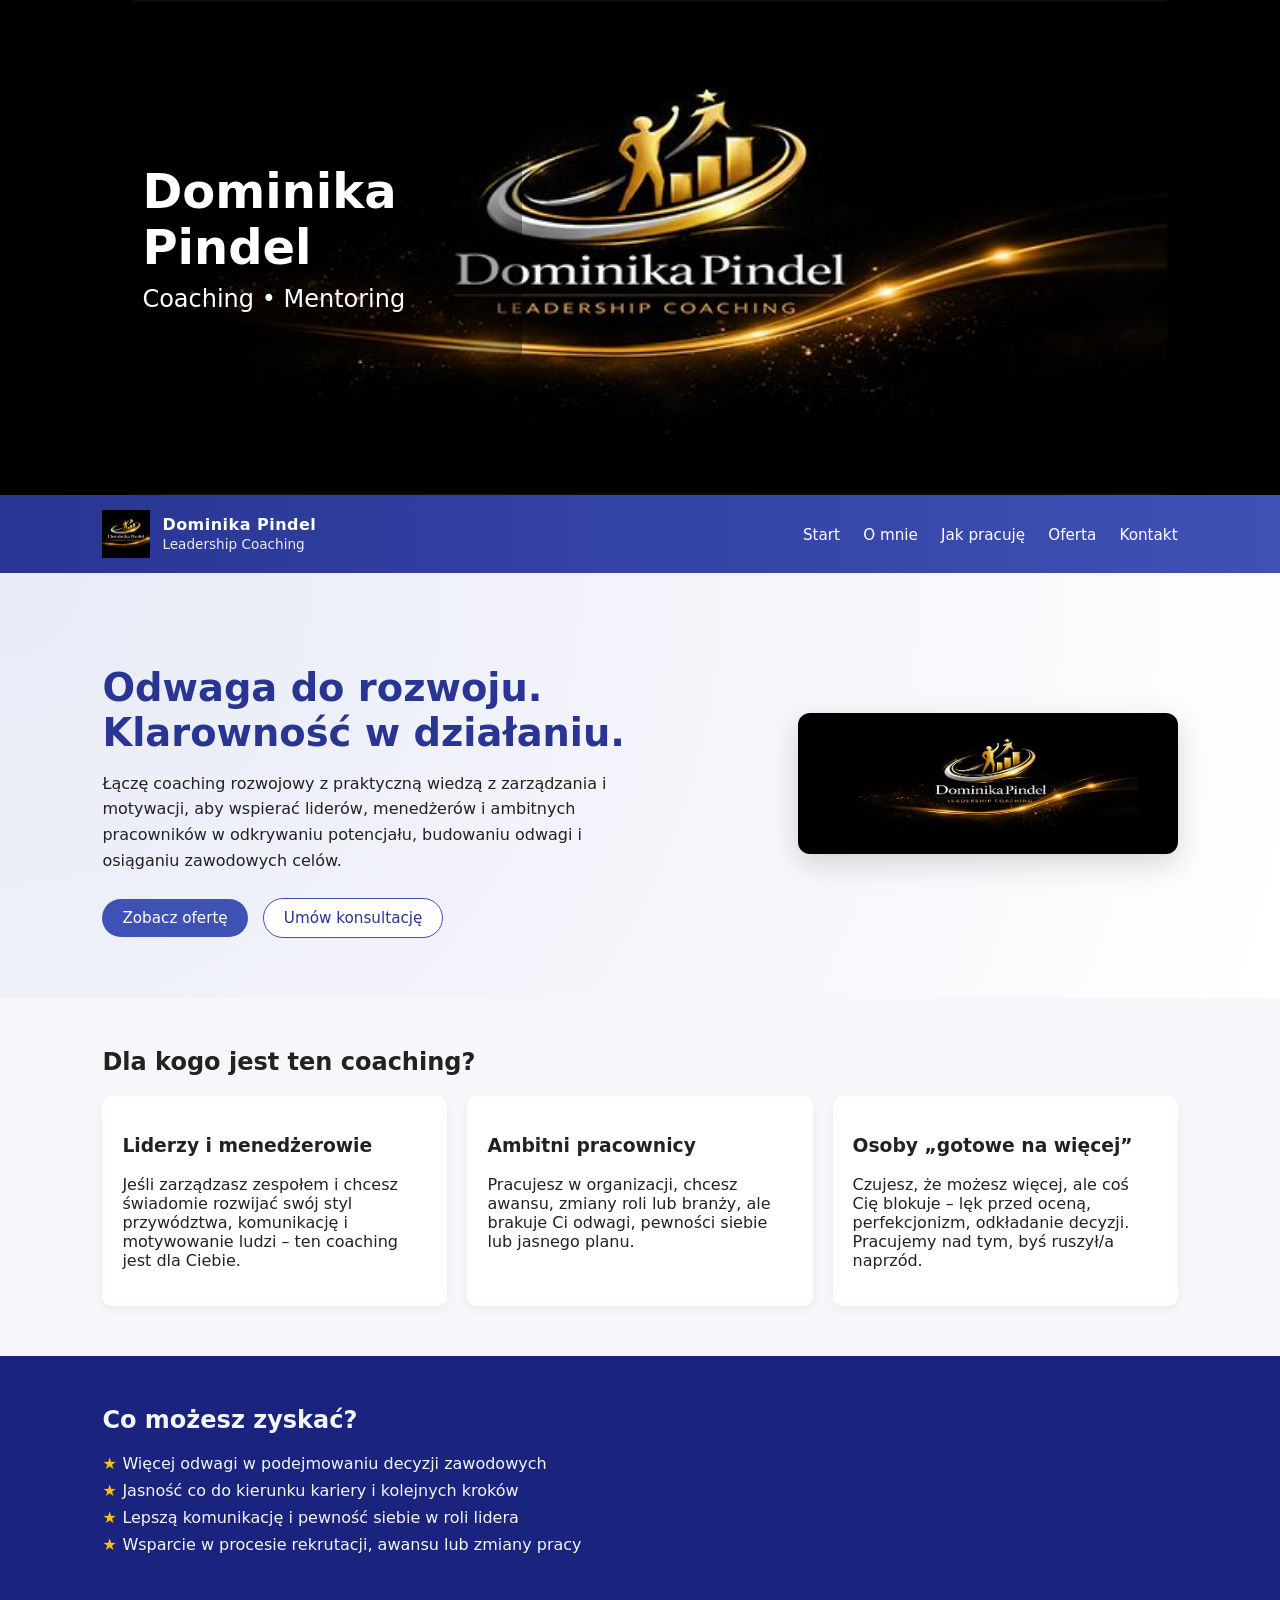
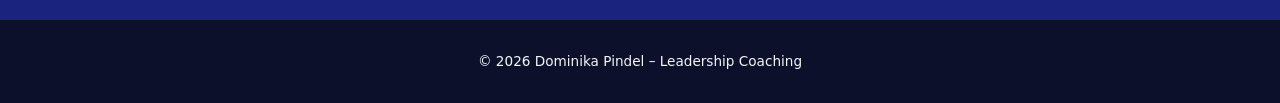
==== index.html @ 1495a261 "Fix HTML formatting and structure Header na każdej podstronie" ====
<!DOCTYPE html>
<html lang="pl">
<head>
    <meta charset="UTF-8">
    <title>Dominika Pindel – Leadership Coaching</title>
    <link rel="stylesheet" href="style.css">
</head>
<body>
    <header class="hero-header">
    <div class="hero-overlay">
        <h1>Dominika Pindel</h1>
        <h2>Coaching • Mentoring</h2>
    </div>
</header>

<div class="main-header">
    <div class="logo-area">
        <img src="img/logo.png" alt="Logo Dominika Pindel">
        <div class="logo-text">
            <span class="name">Dominika Pindel</span>
            <span class="tagline">Leadership Coaching</span>
        </div>
    </div>

    <nav>
        <a href="index.html">Start</a>
        <a href="o-mnie.html">O mnie</a>
        <a href="jak-pracuje.html">Jak pracuję</a>
        <a href="oferta.html">Oferta</a>
        <a href="kontakt.html">Kontakt</a>
    </nav>
</div>


<section class="hero">
    <div class="hero-text">
        <h1>Odwaga do rozwoju. Klarowność w działaniu.</h1>
        <p>
            Łączę coaching rozwojowy z praktyczną wiedzą z zarządzania i motywacji,
            aby wspierać liderów, menedżerów i ambitnych pracowników w odkrywaniu
            potencjału, budowaniu odwagi i osiąganiu zawodowych celów.
        </p>
        <a href="oferta.html" class="btn-primary">Zobacz ofertę</a>
        <a href="kontakt.html" class="btn-secondary">Umów konsultację</a>
    </div>
    <div class="hero-image">
        <img src="img/hero-dominika.jpg" alt="Sesja coachingowa z Dominiką Pindel">
    </div>
</section>

<section class="section-light">
    <h2>Dla kogo jest ten coaching?</h2>
    <div class="columns">
        <div class="column">
            <h3>Liderzy i menedżerowie</h3>
            <p>
                Jeśli zarządzasz zespołem i chcesz świadomie rozwijać swój styl przywództwa,
                komunikację i motywowanie ludzi – ten coaching jest dla Ciebie.
            </p>
        </div>
        <div class="column">
            <h3>Ambitni pracownicy</h3>
            <p>
                Pracujesz w organizacji, chcesz awansu, zmiany roli lub branży,
                ale brakuje Ci odwagi, pewności siebie lub jasnego planu.
            </p>
        </div>
        <div class="column">
            <h3>Osoby „gotowe na więcej”</h3>
            <p>
                Czujesz, że możesz więcej, ale coś Cię blokuje – lęk przed oceną,
                perfekcjonizm, odkładanie decyzji. Pracujemy nad tym, byś ruszył/a naprzód.
            </p>
        </div>
    </div>
</section>

<section class="section-dark">
    <h2>Co możesz zyskać?</h2>
    <ul class="benefits">
        <li>Więcej odwagi w podejmowaniu decyzji zawodowych</li>
        <li>Jasność co do kierunku kariery i kolejnych kroków</li>
        <li>Lepszą komunikację i pewność siebie w roli lidera</li>
        <li>Wsparcie w procesie rekrutacji, awansu lub zmiany pracy</li>
    </ul>
</section>

<footer>
    <p>© 2026 Dominika Pindel – Leadership Coaching</p>
</footer>
</body>
</html>
---- style.css ----
/* Kolory bazowe */
:root {
    --indigo: #3F51B5;
    --indigo-dark: #283593;
    --indigo-light: #E8EAF6;
    --accent: #FFC107;
    --text-main: #222;
    --text-light: #f5f5f5;
    --bg-light: #F5F7FB;
    --bg-dark: #1A237E;
    --white: #ffffff;
}

* {
    box-sizing: border-box;
}

body {
    margin: 0;
    font-family: system-ui, -apple-system, BlinkMacSystemFont, "Segoe UI", sans-serif;
    color: var(--text-main);
    background-color: var(--bg-light);
}

/* HEADER */

.main-header {
    display: flex;
    justify-content: space-between;
    align-items: center;
    padding: 15px 8%;
    background: linear-gradient(90deg, var(--indigo-dark), var(--indigo));
    color: var(--white);
}

.logo-area {
    display: flex;
    align-items: center;
    gap: 12px;
}

.logo-area img {
    height: 48px;
    width: 48px;
    object-fit: contain;
}

.logo-text .name {
    display: block;
    font-weight: 600;
    letter-spacing: 0.03em;
}

.logo-text .tagline {
    font-size: 0.85rem;
    opacity: 0.9;
}

nav a {
    color: var(--white);
    text-decoration: none;
    margin-left: 18px;
    font-size: 0.95rem;
    position: relative;
}

nav a::after {
    content: "";
    position: absolute;
    left: 0;
    bottom: -4px;
    width: 0;
    height: 2px;
    background-color: var(--accent);
    transition: width 0.2s ease;
}

nav a:hover::after,
nav a.active::after {
    width: 100%;
}

/* HERO HEADER – NOWY NAGŁÓWEK Z TŁEM */

.hero-header {
    background-image: url('img/header.jpg');
    background-size: cover;
    background-position: center;
    background-repeat: no-repeat;
    height: 55vh;
    display: flex;
    align-items: center;
    justify-content: flex-start; /* tekst po lewej */
    padding-left: 8%; /* odsunięcie od krawędzi */
    color: white;
    position: relative;
}

.hero-overlay {
    background: rgba(0, 0, 0, 0.35); /* delikatniejszy overlay */
    padding: 30px 40px;
    border-radius: 8px;
    max-width: 420px; /* ogranicza szerokość tekstu */
}

.hero-header h1 {
    font-size: 3rem; /* mniejsze */
    font-weight: 700;
    margin: 0;
}

.hero-header h2 {
    font-size: 1.5rem;
    font-weight: 300;
    margin-top: 10px;
}


/* HERO (sekcja niżej – zostaje bez zmian) */

.hero {
    display: flex;
    align-items: center;
    justify-content: space-between;
    padding: 60px 8%;
    background: radial-gradient(circle at top left, var(--indigo-light), var(--white));
}

.hero-text {
    max-width: 50%;
}

.hero-text h1 {
    font-size: 2.4rem;
    margin-bottom: 15px;
    color: var(--indigo-dark);
}

.hero-text p {
    font-size: 1rem;
    line-height: 1.6;
    margin-bottom: 25px;
}

.hero-image img {
    max-width: 380px;
    border-radius: 12px;
    box-shadow: 0 10px 30px rgba(0,0,0,0.15);
}

/* BUTTONS */

.btn-primary,
.btn-secondary {
    display: inline-block;
    padding: 10px 20px;
    border-radius: 999px;
    text-decoration: none;
    font-size: 0.95rem;
    margin-right: 10px;
    cursor: pointer;
    border: none;
}

.btn-primary {
    background-color: var(--indigo);
    color: var(--white);
}

.btn-primary:hover {
    background-color: var(--indigo-dark);
}

.btn-secondary {
    background-color: var(--white);
    color: var(--indigo-dark);
    border: 1px solid var(--indigo);
}

.btn-secondary:hover {
    background-color: var(--indigo-light);
}

/* SEKCJE */

.section-light {
    padding: 50px 8%;
    background-color: var(--bg-light);
}

.section-dark {
    padding: 50px 8%;
    background-color: var(--bg-dark);
    color: var(--text-light);
}

.section-light h2,
.section-dark h2 {
    margin-top: 0;
    margin-bottom: 20px;
}

/* KOLUMNY */

.columns {
    display: flex;
    gap: 20px;
    flex-wrap: wrap;
}

.column {
    flex: 1;
    min-width: 220px;
    background-color: var(--white);
    padding: 20px;
    border-radius: 10px;
    box-shadow: 0 4px 12px rgba(0,0,0,0.05);
}

/* BENEFITS */

.benefits {
    list-style: none;
    padding-left: 0;
}

.benefits li {
    margin-bottom: 8px;
    position: relative;
    padding-left: 20px;
}

.benefits li::before {
    content: "★";
    position: absolute;
    left: 0;
    color: var(--accent);
}

/* PAGE HEADER */

.page-header {
    padding: 40px 8%;
    background: linear-gradient(90deg, var(--indigo), var(--indigo-dark));
    color: var(--white);
}

.page-header h1 {
    margin: 0 0 8px 0;
}

/* CONTENT WITH IMAGE */

.content-with-image {
    display: flex;
    padding: 40px 8%;
    gap: 30px;
    align-items: flex-start;
}

.content-with-image .text {
    flex: 2;
}

.content-with-image .image {
    flex: 1;
}

.content-with-image img {
    max-width: 100%;
    border-radius: 10px;
    box-shadow: 0 6px 18px rgba(0,0,0,0.12);
}

/* LISTY */

.bullet-list {
    padding-left: 18px;
}

.process-list {
    padding-left: 18px;
}

.process-list li {
    margin-bottom: 10px;
}

/* KARTY OFERTY */

.cards {
    padding: 40px 8%;
    display: flex;
    flex-wrap: wrap;
    gap: 20px;
}

.card {
    flex: 1;
    min-width: 260px;
    background-color: var(--white);
    border-radius: 10px;
    padding: 20px;
    box-shadow: 0 4px 12px rgba(0,0,0,0.06);
}

/* KONTAKT */

.contact-section {
    padding: 40px 8%;
    display: flex;
    gap: 30px;
    flex-wrap: wrap;
}

.contact-details,
.contact-form {
    flex: 1;
    min-width: 260px;
}

.contact-form form {
    display: flex;
    flex-direction: column;
    gap: 10px;
}

.contact-form input,
.contact-form textarea {
    padding: 8px 10px;
    border-radius: 6px;
    border: 1px solid #ccc;
    font: inherit;
}

/* FOOTER */

footer {
    text-align: center;
    padding: 20px 8%;
    background-color: #0D102B;
    color: var(--text-light);
    font-size: 0.85rem;
}

/* RESPONSYWNOŚĆ */

@media (max-width: 900px) {
    .hero {
        flex-direction: column;
        text-align: center;
    }

    .hero-text {
        max-width: 100%;
        margin-bottom: 20px;
    }

    .hero-image img {
        max-width: 260px;
    }

    .content-with-image {
        flex-direction: column;
    }

    .main-header {
        flex-direction: column;
        align-items: flex-start;
        gap: 10px;
    }

    nav a {
        margin-left: 0;
        margin-right: 12px;
    }

    .hero-header {
        height: 40vh;
    }

    .hero-header h1 {
        font-size: 2.6rem;
    }

    .hero-header h2 {
        font-size: 1.4rem;
    }
}
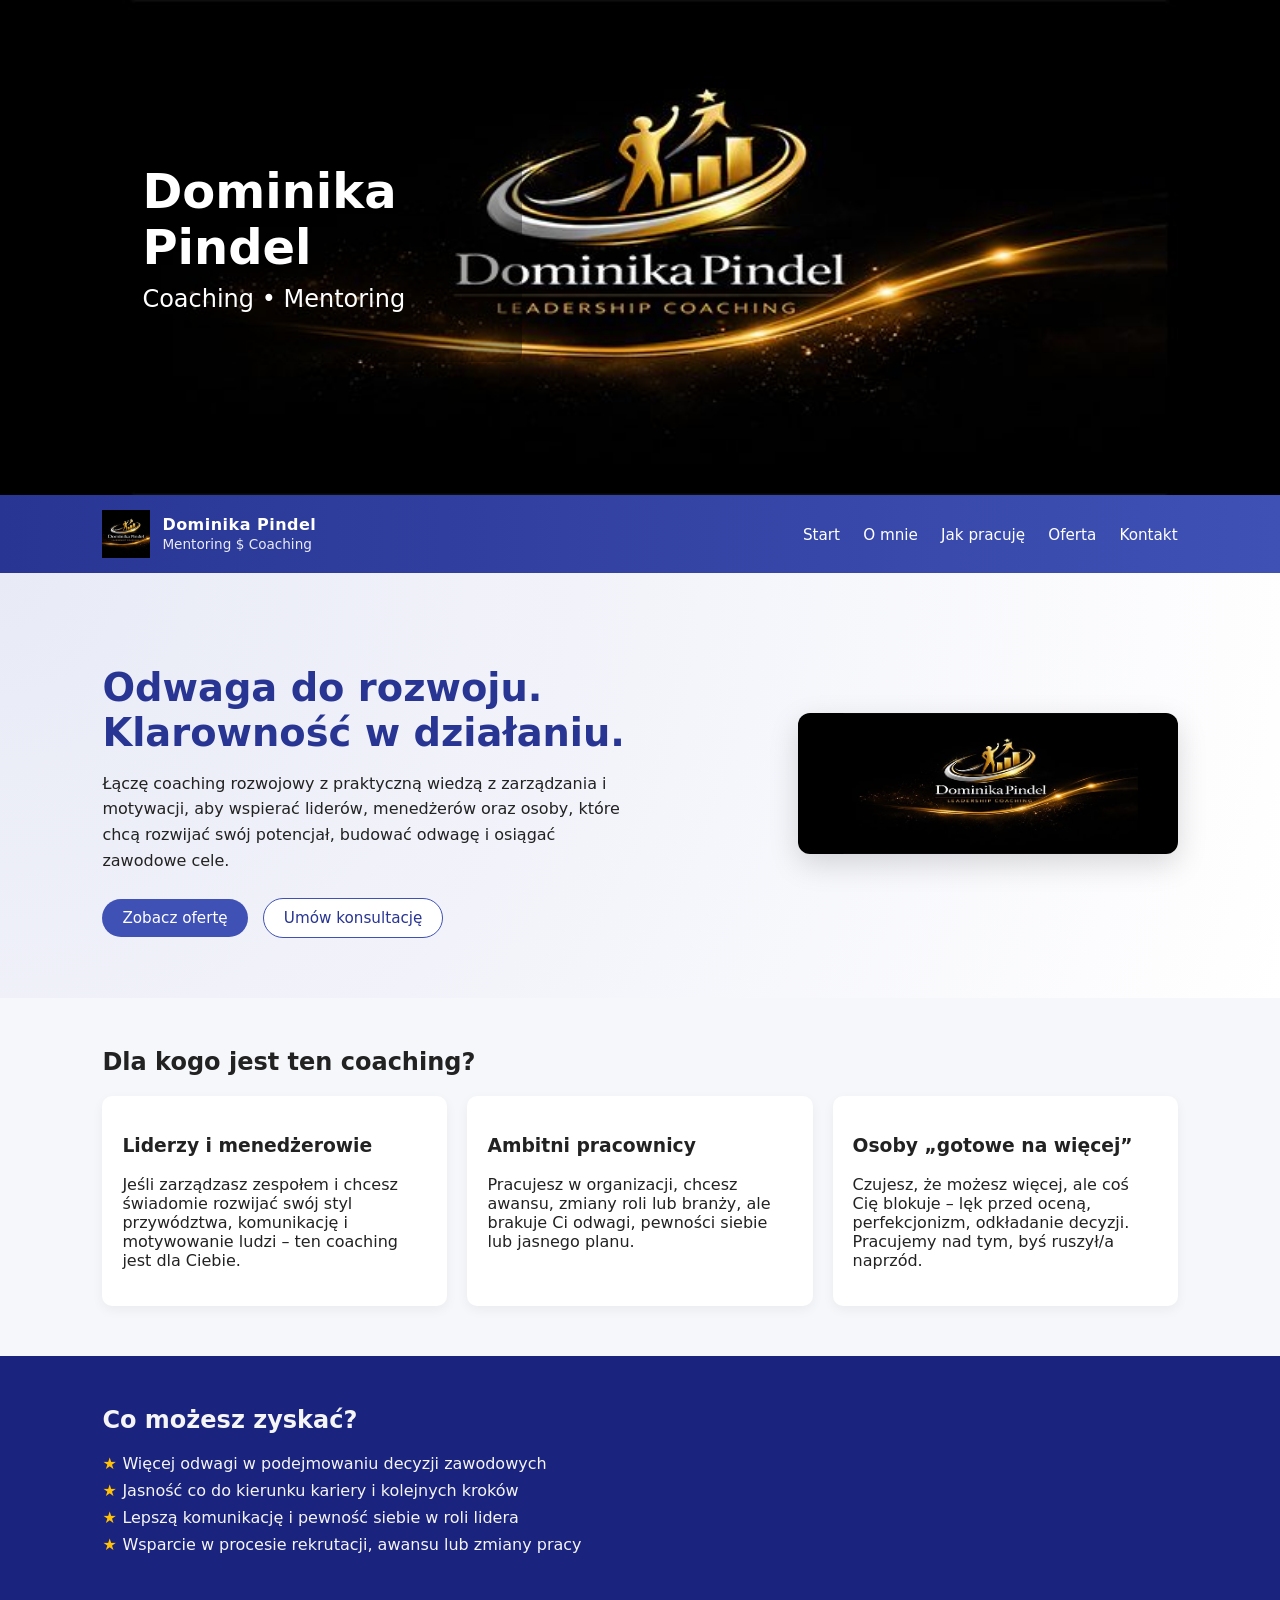
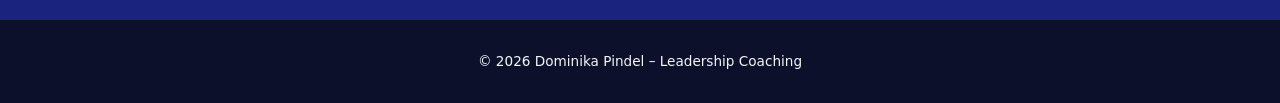
==== commit 5559e158: "Fix HTML structure and content updates Opis w index" ====
--- a/index.html
+++ b/index.html
@@ -2,7 +2,7 @@
 <html lang="pl">
 <head>
     <meta charset="UTF-8">
-    <title>Dominika Pindel – Leadership Coaching</title>
+    <title>Dominika Pindel – Mentoring Coaching</title>
     <link rel="stylesheet" href="style.css">
 </head>
 <body>
@@ -18,7 +18,7 @@
         <img src="img/logo.png" alt="Logo Dominika Pindel">
         <div class="logo-text">
             <span class="name">Dominika Pindel</span>
-            <span class="tagline">Leadership Coaching</span>
+            <span class="tagline">Mentoring $ Coaching</span>
         </div>
     </div>
 
@@ -37,8 +37,8 @@
         <h1>Odwaga do rozwoju. Klarowność w działaniu.</h1>
         <p>
             Łączę coaching rozwojowy z praktyczną wiedzą z zarządzania i motywacji,
-            aby wspierać liderów, menedżerów i ambitnych pracowników w odkrywaniu
-            potencjału, budowaniu odwagi i osiąganiu zawodowych celów.
+            aby wspierać liderów, menedżerów oraz osoby, które chcą rozwijać swój
+            potencjał, budować odwagę i osiągać zawodowe cele.
         </p>
         <a href="oferta.html" class="btn-primary">Zobacz ofertę</a>
         <a href="kontakt.html" class="btn-secondary">Umów konsultację</a>
@@ -96,3 +96,4 @@
 
 
 
+
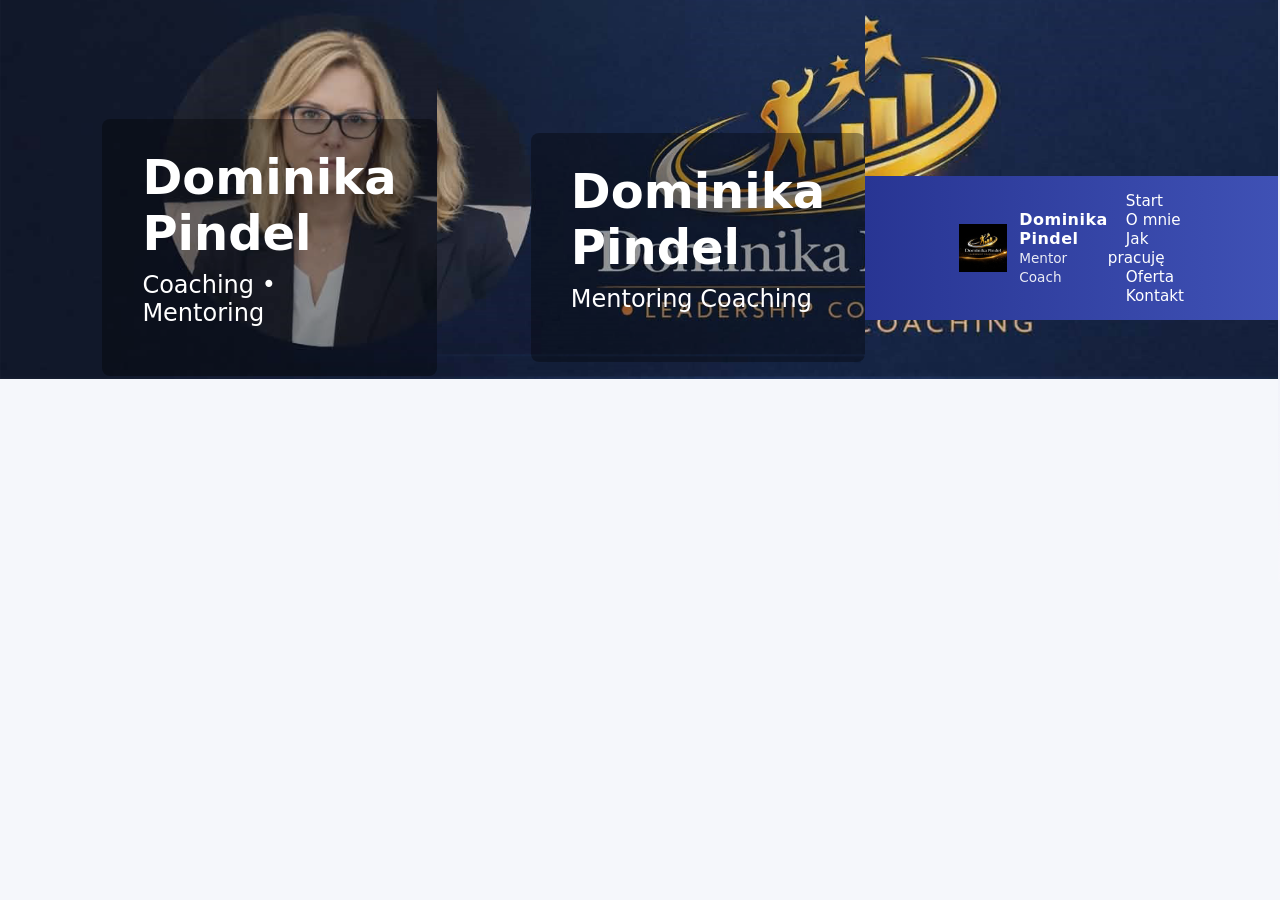
==== commit 93c66118: "Fix HTML structure and update content" ====
--- a/index.html
+++ b/index.html
@@ -11,6 +11,11 @@
         <h1>Dominika Pindel</h1>
         <h2>Coaching • Mentoring</h2>
     </div>
+<header class="hero-header">
+    <div class="hero-overlay">
+        <h1>Dominika Pindel</h1>
+        <h2>Mentoring Coaching</h2>
+    </div>
 </header>
 
 <div class="main-header">
@@ -18,7 +23,7 @@
         <img src="img/logo.png" alt="Logo Dominika Pindel">
         <div class="logo-text">
             <span class="name">Dominika Pindel</span>
-            <span class="tagline">Mentoring $ Coaching</span>
+            <span class="tagline">Mentor Coach</span>
         </div>
     </div>
 
@@ -97,3 +102,4 @@
 
 
 
+
--- a/style.css
+++ b/style.css
@@ -83,7 +83,7 @@
 /* HERO HEADER – NOWY NAGŁÓWEK Z TŁEM */
 
 .hero-header {
-    background-image: url('img/header.jpg');
+    background-image: url('img/headerfoto.png');
     background-size: cover;
     background-position: center;
     background-repeat: no-repeat;
@@ -389,3 +389,5 @@
 }
 
 
+
+
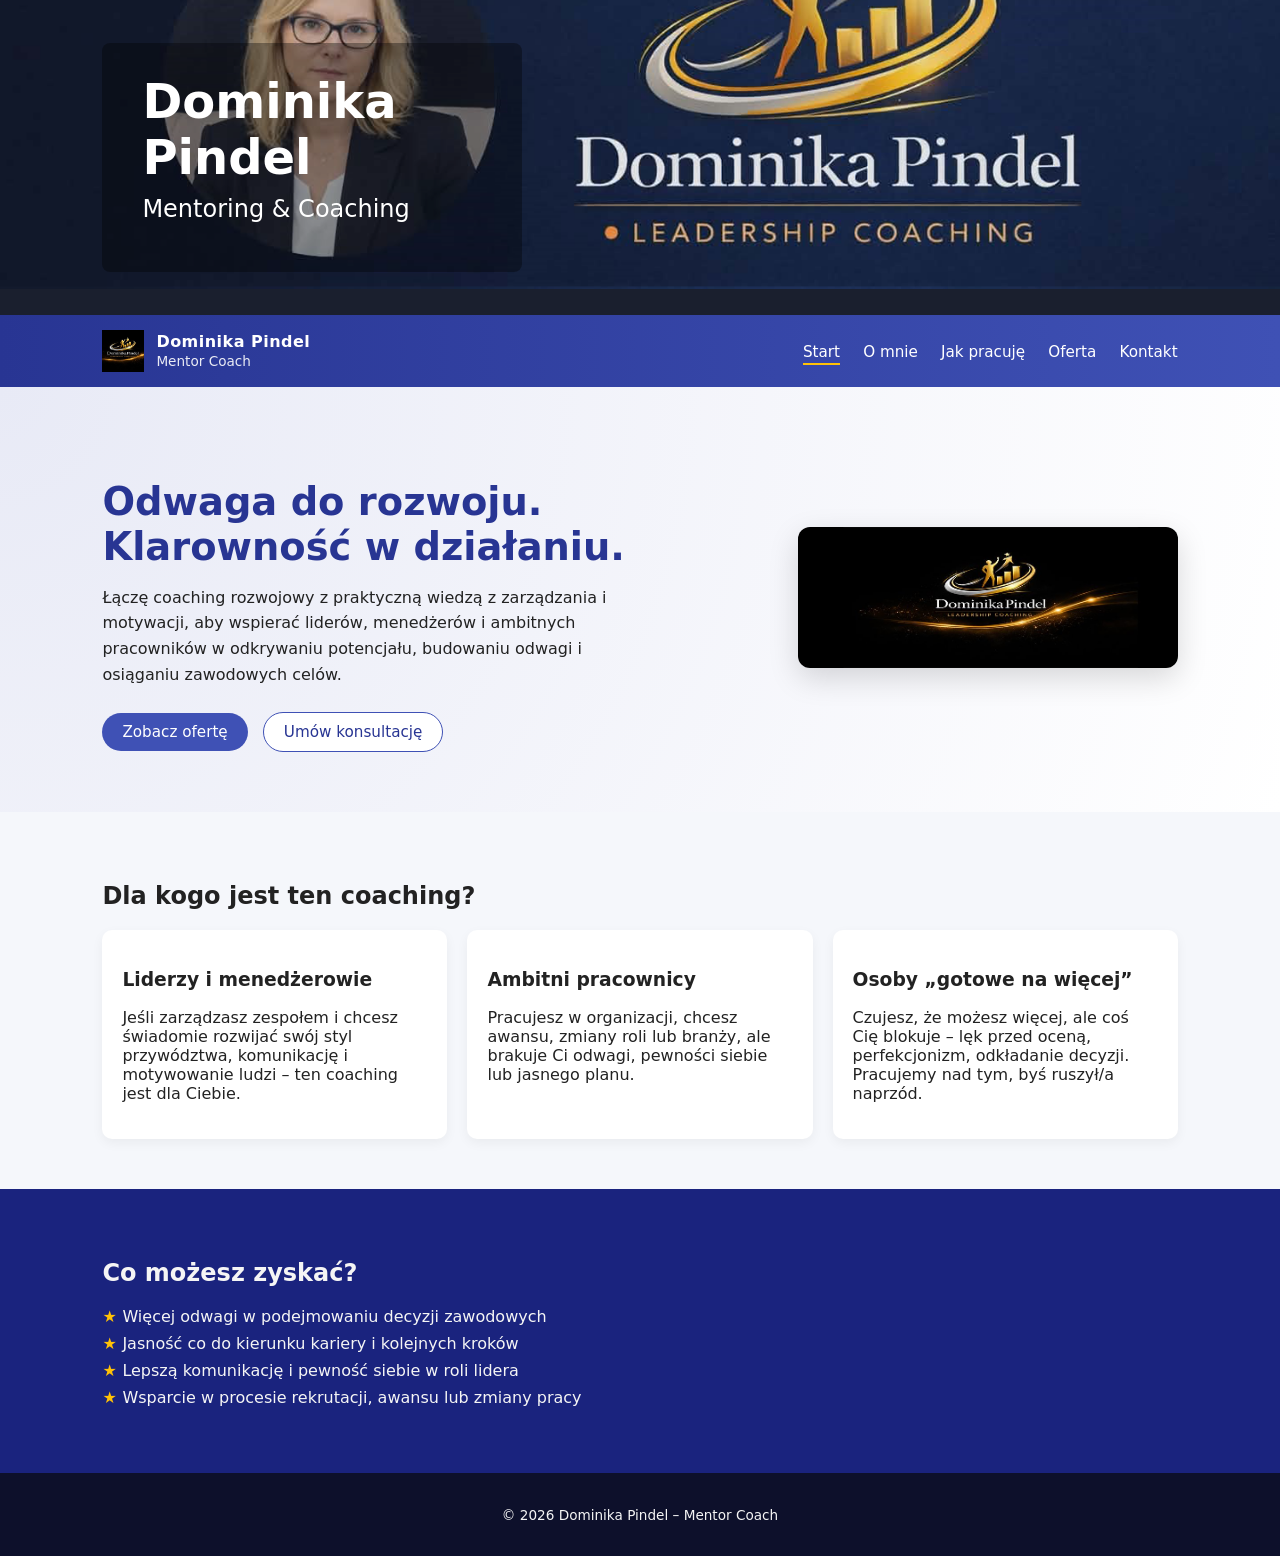
==== commit 639791fc: "Add files via upload" ====
--- a/index.html
+++ b/index.html
@@ -2,104 +2,100 @@
 <html lang="pl">
 <head>
     <meta charset="UTF-8">
-    <title>Dominika Pindel – Mentoring Coaching</title>
-    <link rel="stylesheet" href="style.css">
+    <title>Dominika Pindel – Mentor Coach</title>
+    <link rel="stylesheet" href="style.css?v=4">
 </head>
+
 <body>
+
+    <!-- HERO HEADER -->
     <header class="hero-header">
-    <div class="hero-overlay">
-        <h1>Dominika Pindel</h1>
-        <h2>Coaching • Mentoring</h2>
-    </div>
-<header class="hero-header">
-    <div class="hero-overlay">
-        <h1>Dominika Pindel</h1>
-        <h2>Mentoring Coaching</h2>
-    </div>
-</header>
+        <div class="hero-overlay">
+            <h1>Dominika Pindel</h1>
+            <h2>Mentoring & Coaching</h2>
+        </div>
+    </header>
 
-<div class="main-header">
-    <div class="logo-area">
-        <img src="img/logo.png" alt="Logo Dominika Pindel">
-        <div class="logo-text">
-            <span class="name">Dominika Pindel</span>
-            <span class="tagline">Mentor Coach</span>
+    <!-- MENU -->
+    <div class="main-header">
+        <div class="logo-area">
+            <img src="img/logo.png" alt="Logo Dominika Pindel">
+            <div class="logo-text">
+                <span class="name">Dominika Pindel</span>
+                <span class="tagline">Mentor Coach</span>
+            </div>
         </div>
+
+        <nav>
+            <a href="index.html" class="active">Start</a>
+            <a href="o-mnie.html">O mnie</a>
+            <a href="jak-pracuje.html">Jak pracuję</a>
+            <a href="oferta.html">Oferta</a>
+            <a href="kontakt.html">Kontakt</a>
+        </nav>
     </div>
 
-    <nav>
-        <a href="index.html">Start</a>
-        <a href="o-mnie.html">O mnie</a>
-        <a href="jak-pracuje.html">Jak pracuję</a>
-        <a href="oferta.html">Oferta</a>
-        <a href="kontakt.html">Kontakt</a>
-    </nav>
-</div>
+    <!-- HERO SEKCJA -->
+    <section class="hero">
+        <div class="hero-text">
+            <h1>Odwaga do rozwoju. Klarowność w działaniu.</h1>
+            <p>
+                Łączę coaching rozwojowy z praktyczną wiedzą z zarządzania i motywacji,
+                aby wspierać liderów, menedżerów i ambitnych pracowników w odkrywaniu
+                potencjału, budowaniu odwagi i osiąganiu zawodowych celów.
+            </p>
+            <a href="oferta.html" class="btn-primary">Zobacz ofertę</a>
+            <a href="kontakt.html" class="btn-secondary">Umów konsultację</a>
+        </div>
 
+        <div class="hero-image">
+            <img src="img/hero-dominika.jpg" alt="Sesja coachingowa z Dominiką Pindel">
+        </div>
+    </section>
 
-<section class="hero">
-    <div class="hero-text">
-        <h1>Odwaga do rozwoju. Klarowność w działaniu.</h1>
-        <p>
-            Łączę coaching rozwojowy z praktyczną wiedzą z zarządzania i motywacji,
-            aby wspierać liderów, menedżerów oraz osoby, które chcą rozwijać swój
-            potencjał, budować odwagę i osiągać zawodowe cele.
-        </p>
-        <a href="oferta.html" class="btn-primary">Zobacz ofertę</a>
-        <a href="kontakt.html" class="btn-secondary">Umów konsultację</a>
-    </div>
-    <div class="hero-image">
-        <img src="img/hero-dominika.jpg" alt="Sesja coachingowa z Dominiką Pindel">
-    </div>
-</section>
+    <!-- SEKCJE -->
+    <section class="section-light">
+        <h2>Dla kogo jest ten coaching?</h2>
+        <div class="columns">
+            <div class="column">
+                <h3>Liderzy i menedżerowie</h3>
+                <p>
+                    Jeśli zarządzasz zespołem i chcesz świadomie rozwijać swój styl przywództwa,
+                    komunikację i motywowanie ludzi – ten coaching jest dla Ciebie.
+                </p>
+            </div>
 
-<section class="section-light">
-    <h2>Dla kogo jest ten coaching?</h2>
-    <div class="columns">
-        <div class="column">
-            <h3>Liderzy i menedżerowie</h3>
-            <p>
-                Jeśli zarządzasz zespołem i chcesz świadomie rozwijać swój styl przywództwa,
-                komunikację i motywowanie ludzi – ten coaching jest dla Ciebie.
-            </p>
+            <div class="column">
+                <h3>Ambitni pracownicy</h3>
+                <p>
+                    Pracujesz w organizacji, chcesz awansu, zmiany roli lub branży,
+                    ale brakuje Ci odwagi, pewności siebie lub jasnego planu.
+                </p>
+            </div>
+
+            <div class="column">
+                <h3>Osoby „gotowe na więcej”</h3>
+                <p>
+                    Czujesz, że możesz więcej, ale coś Cię blokuje – lęk przed oceną,
+                    perfekcjonizm, odkładanie decyzji. Pracujemy nad tym, byś ruszył/a naprzód.
+                </p>
+            </div>
         </div>
-        <div class="column">
-            <h3>Ambitni pracownicy</h3>
-            <p>
-                Pracujesz w organizacji, chcesz awansu, zmiany roli lub branży,
-                ale brakuje Ci odwagi, pewności siebie lub jasnego planu.
-            </p>
-        </div>
-        <div class="column">
-            <h3>Osoby „gotowe na więcej”</h3>
-            <p>
-                Czujesz, że możesz więcej, ale coś Cię blokuje – lęk przed oceną,
-                perfekcjonizm, odkładanie decyzji. Pracujemy nad tym, byś ruszył/a naprzód.
-            </p>
-        </div>
-    </div>
-</section>
+    </section>
 
-<section class="section-dark">
-    <h2>Co możesz zyskać?</h2>
-    <ul class="benefits">
-        <li>Więcej odwagi w podejmowaniu decyzji zawodowych</li>
-        <li>Jasność co do kierunku kariery i kolejnych kroków</li>
-        <li>Lepszą komunikację i pewność siebie w roli lidera</li>
-        <li>Wsparcie w procesie rekrutacji, awansu lub zmiany pracy</li>
-    </ul>
-</section>
+    <section class="section-dark">
+        <h2>Co możesz zyskać?</h2>
+        <ul class="benefits">
+            <li>Więcej odwagi w podejmowaniu decyzji zawodowych</li>
+            <li>Jasność co do kierunku kariery i kolejnych kroków</li>
+            <li>Lepszą komunikację i pewność siebie w roli lidera</li>
+            <li>Wsparcie w procesie rekrutacji, awansu lub zmiany pracy</li>
+        </ul>
+    </section>
 
-<footer>
-    <p>© 2026 Dominika Pindel – Leadership Coaching</p>
-</footer>
+    <footer>
+        <p>© 2026 Dominika Pindel – Mentor Coach</p>
+    </footer>
+
 </body>
 </html>
-
-
-
-
-
-
-
-
--- a/style.css
+++ b/style.css
@@ -3,7 +3,7 @@
     --indigo: #3F51B5;
     --indigo-dark: #283593;
     --indigo-light: #E8EAF6;
-    --accent: #FFC107;
+    --accent: #FFC107; /* złoty */
     --text-main: #222;
     --text-light: #f5f5f5;
     --bg-light: #F5F7FB;
@@ -11,9 +11,8 @@
     --white: #ffffff;
 }
 
-* {
-    box-sizing: border-box;
-}
+/* Reset */
+* { box-sizing: border-box; }
 
 body {
     margin: 0;
@@ -22,8 +21,42 @@
     background-color: var(--bg-light);
 }
 
-/* HEADER */
-
+/* HERO HEADER */
+.hero-header {
+    background-image: url('img/headerfoto.png');
+    background-size: cover;
+    background-position: center;
+    background-repeat: no-repeat;
+    background-color: #1A1F2E;
+    height: 35vh;
+    display: flex;
+    align-items: center;
+    justify-content: flex-start;
+    padding-left: 8%;
+    color: white;
+    position: relative;
+}
+
+.hero-overlay {
+    background: rgba(0, 0, 0, 0.35);
+    padding: 30px 40px;
+    border-radius: 8px;
+    max-width: 420px;
+}
+
+.hero-header h1 {
+    font-size: 3rem;
+    font-weight: 700;
+    margin: 0;
+}
+
+.hero-header h2 {
+    font-size: 1.5rem;
+    font-weight: 300;
+    margin-top: 10px;
+}
+
+/* MENU */
 .main-header {
     display: flex;
     justify-content: space-between;
@@ -40,8 +73,8 @@
 }
 
 .logo-area img {
-    height: 48px;
-    width: 48px;
+    height: 42px;
+    width: auto;
     object-fit: contain;
 }
 
@@ -80,44 +113,7 @@
     width: 100%;
 }
 
-/* HERO HEADER – NOWY NAGŁÓWEK Z TŁEM */
-
-.hero-header {
-    background-image: url('img/headerfoto.png');
-    background-size: cover;
-    background-position: center;
-    background-repeat: no-repeat;
-    height: 55vh;
-    display: flex;
-    align-items: center;
-    justify-content: flex-start; /* tekst po lewej */
-    padding-left: 8%; /* odsunięcie od krawędzi */
-    color: white;
-    position: relative;
-}
-
-.hero-overlay {
-    background: rgba(0, 0, 0, 0.35); /* delikatniejszy overlay */
-    padding: 30px 40px;
-    border-radius: 8px;
-    max-width: 420px; /* ogranicza szerokość tekstu */
-}
-
-.hero-header h1 {
-    font-size: 3rem; /* mniejsze */
-    font-weight: 700;
-    margin: 0;
-}
-
-.hero-header h2 {
-    font-size: 1.5rem;
-    font-weight: 300;
-    margin-top: 10px;
-}
-
-
-/* HERO (sekcja niżej – zostaje bez zmian) */
-
+/* HERO SEKCJA */
 .hero {
     display: flex;
     align-items: center;
@@ -149,7 +145,6 @@
 }
 
 /* BUTTONS */
-
 .btn-primary,
 .btn-secondary {
     display: inline-block;
@@ -182,7 +177,6 @@
 }
 
 /* SEKCJE */
-
 .section-light {
     padding: 50px 8%;
     background-color: var(--bg-light);
@@ -193,14 +187,6 @@
     background-color: var(--bg-dark);
     color: var(--text-light);
 }
-
-.section-light h2,
-.section-dark h2 {
-    margin-top: 0;
-    margin-bottom: 20px;
-}
-
-/* KOLUMNY */
 
 .columns {
     display: flex;
@@ -218,7 +204,6 @@
 }
 
 /* BENEFITS */
-
 .benefits {
     list-style: none;
     padding-left: 0;
@@ -237,104 +222,7 @@
     color: var(--accent);
 }
 
-/* PAGE HEADER */
-
-.page-header {
-    padding: 40px 8%;
-    background: linear-gradient(90deg, var(--indigo), var(--indigo-dark));
-    color: var(--white);
-}
-
-.page-header h1 {
-    margin: 0 0 8px 0;
-}
-
-/* CONTENT WITH IMAGE */
-
-.content-with-image {
-    display: flex;
-    padding: 40px 8%;
-    gap: 30px;
-    align-items: flex-start;
-}
-
-.content-with-image .text {
-    flex: 2;
-}
-
-.content-with-image .image {
-    flex: 1;
-}
-
-.content-with-image img {
-    max-width: 100%;
-    border-radius: 10px;
-    box-shadow: 0 6px 18px rgba(0,0,0,0.12);
-}
-
-/* LISTY */
-
-.bullet-list {
-    padding-left: 18px;
-}
-
-.process-list {
-    padding-left: 18px;
-}
-
-.process-list li {
-    margin-bottom: 10px;
-}
-
-/* KARTY OFERTY */
-
-.cards {
-    padding: 40px 8%;
-    display: flex;
-    flex-wrap: wrap;
-    gap: 20px;
-}
-
-.card {
-    flex: 1;
-    min-width: 260px;
-    background-color: var(--white);
-    border-radius: 10px;
-    padding: 20px;
-    box-shadow: 0 4px 12px rgba(0,0,0,0.06);
-}
-
-/* KONTAKT */
-
-.contact-section {
-    padding: 40px 8%;
-    display: flex;
-    gap: 30px;
-    flex-wrap: wrap;
-}
-
-.contact-details,
-.contact-form {
-    flex: 1;
-    min-width: 260px;
-}
-
-.contact-form form {
-    display: flex;
-    flex-direction: column;
-    gap: 10px;
-}
-
-.contact-form input,
-.contact-form textarea {
-    padding: 8px 10px;
-    border-radius: 6px;
-    border: 1px solid #ccc;
-    font: inherit;
-}
-
 /* FOOTER */
-
 footer {
     text-align: center;
     padding: 20px 8%;
@@ -344,8 +232,20 @@
 }
 
 /* RESPONSYWNOŚĆ */
-
 @media (max-width: 900px) {
+
+    .hero-header {
+        height: 40vh;
+    }
+
+    .hero-header h1 {
+        font-size: 2.6rem;
+    }
+
+    .hero-header h2 {
+        font-size: 1.4rem;
+    }
+
     .hero {
         flex-direction: column;
         text-align: center;
@@ -358,10 +258,6 @@
 
     .hero-image img {
         max-width: 260px;
-    }
-
-    .content-with-image {
-        flex-direction: column;
     }
 
     .main-header {
@@ -374,20 +270,4 @@
         margin-left: 0;
         margin-right: 12px;
     }
-
-    .hero-header {
-        height: 40vh;
-    }
-
-    .hero-header h1 {
-        font-size: 2.6rem;
-    }
-
-    .hero-header h2 {
-        font-size: 1.4rem;
-    }
-}
-
-
-
-
+}
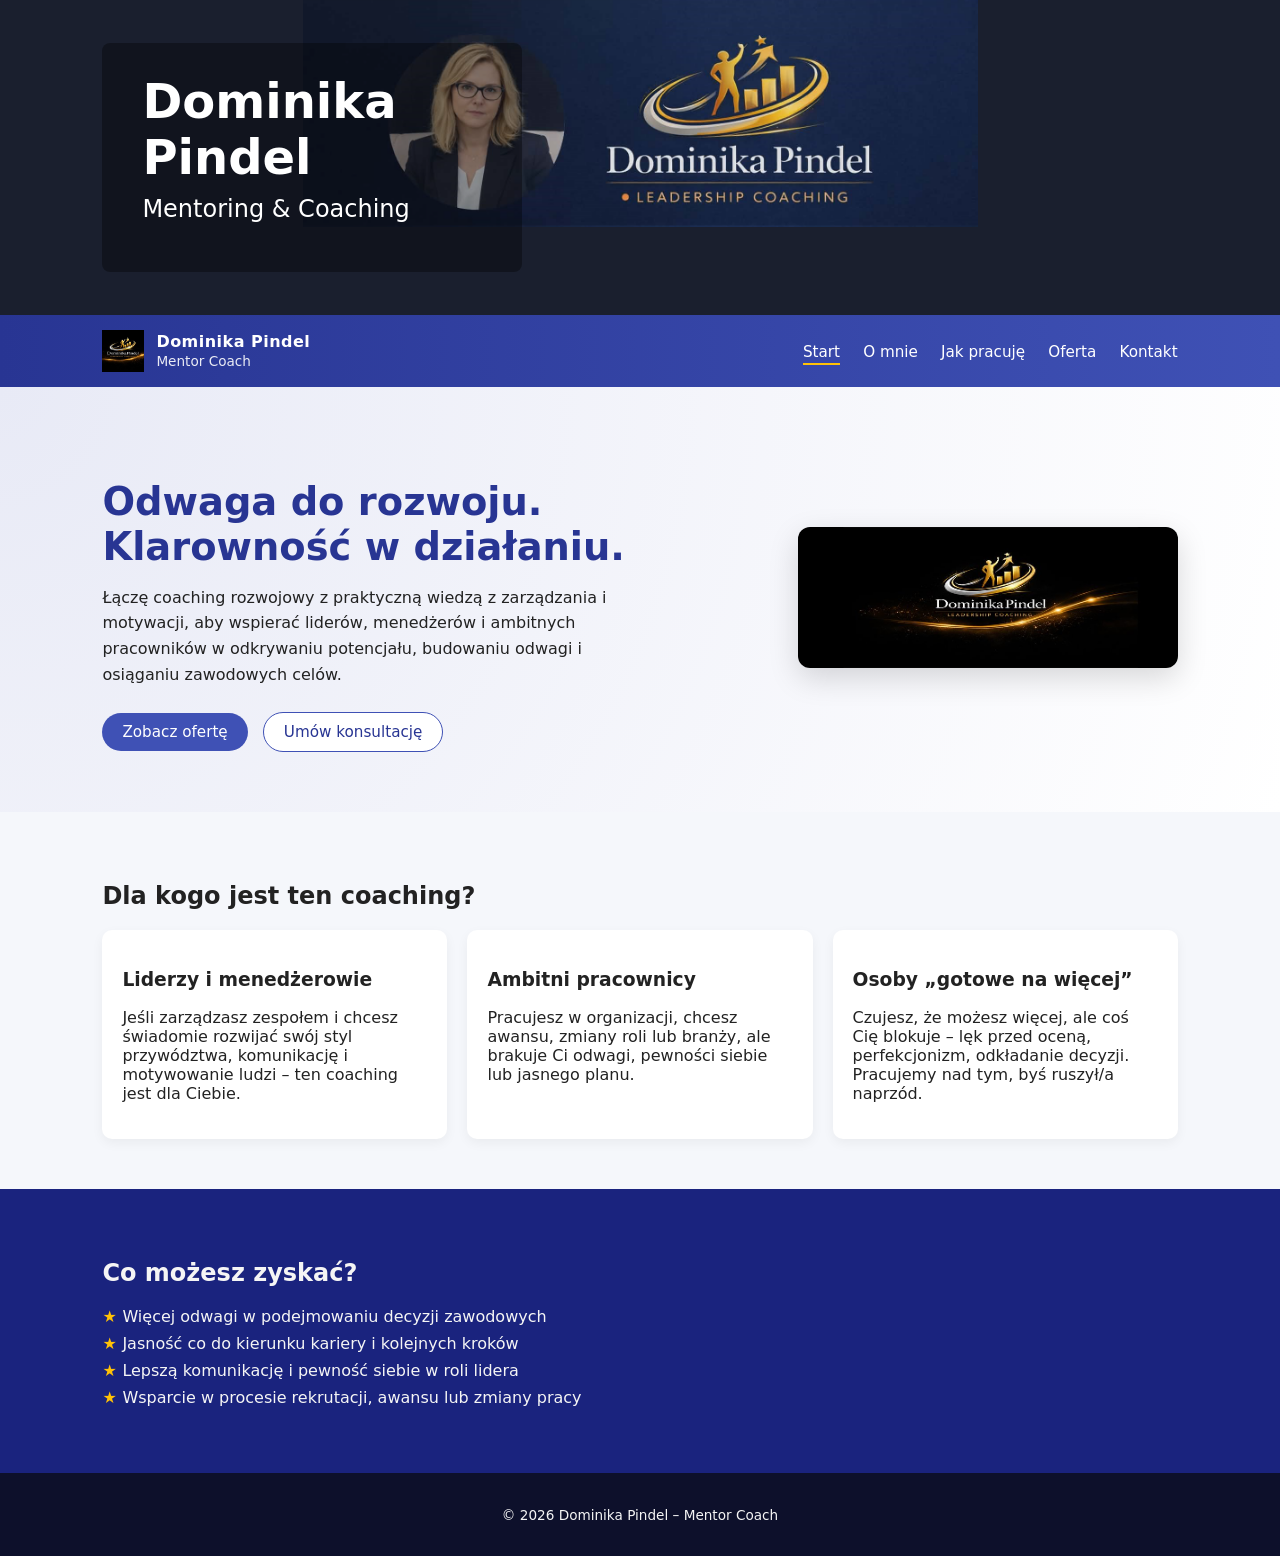
==== commit c9906286: "Update HTML structure and stylesheet version stylesheet v999 w index" ====
--- a/index.html
+++ b/index.html
@@ -3,7 +3,7 @@
 <head>
     <meta charset="UTF-8">
     <title>Dominika Pindel – Mentor Coach</title>
-    <link rel="stylesheet" href="style.css?v=4">
+    <link rel="stylesheet" href="style.css?v=999">
 </head>
 
 <body>
@@ -99,3 +99,4 @@
 
 </body>
 </html>
+
--- a/style.css
+++ b/style.css
@@ -24,10 +24,10 @@
 /* HERO HEADER */
 .hero-header {
     background-image: url('img/headerfoto.png');
-    background-size: cover;
-    background-position: center;
+    background-size: contain;
+    background-color: #1A1F2E; /* kolor tła */
+    background-position: center top;
     background-repeat: no-repeat;
-    background-color: #1A1F2E;
     height: 35vh;
     display: flex;
     align-items: center;
@@ -271,3 +271,4 @@
         margin-right: 12px;
     }
 }
+
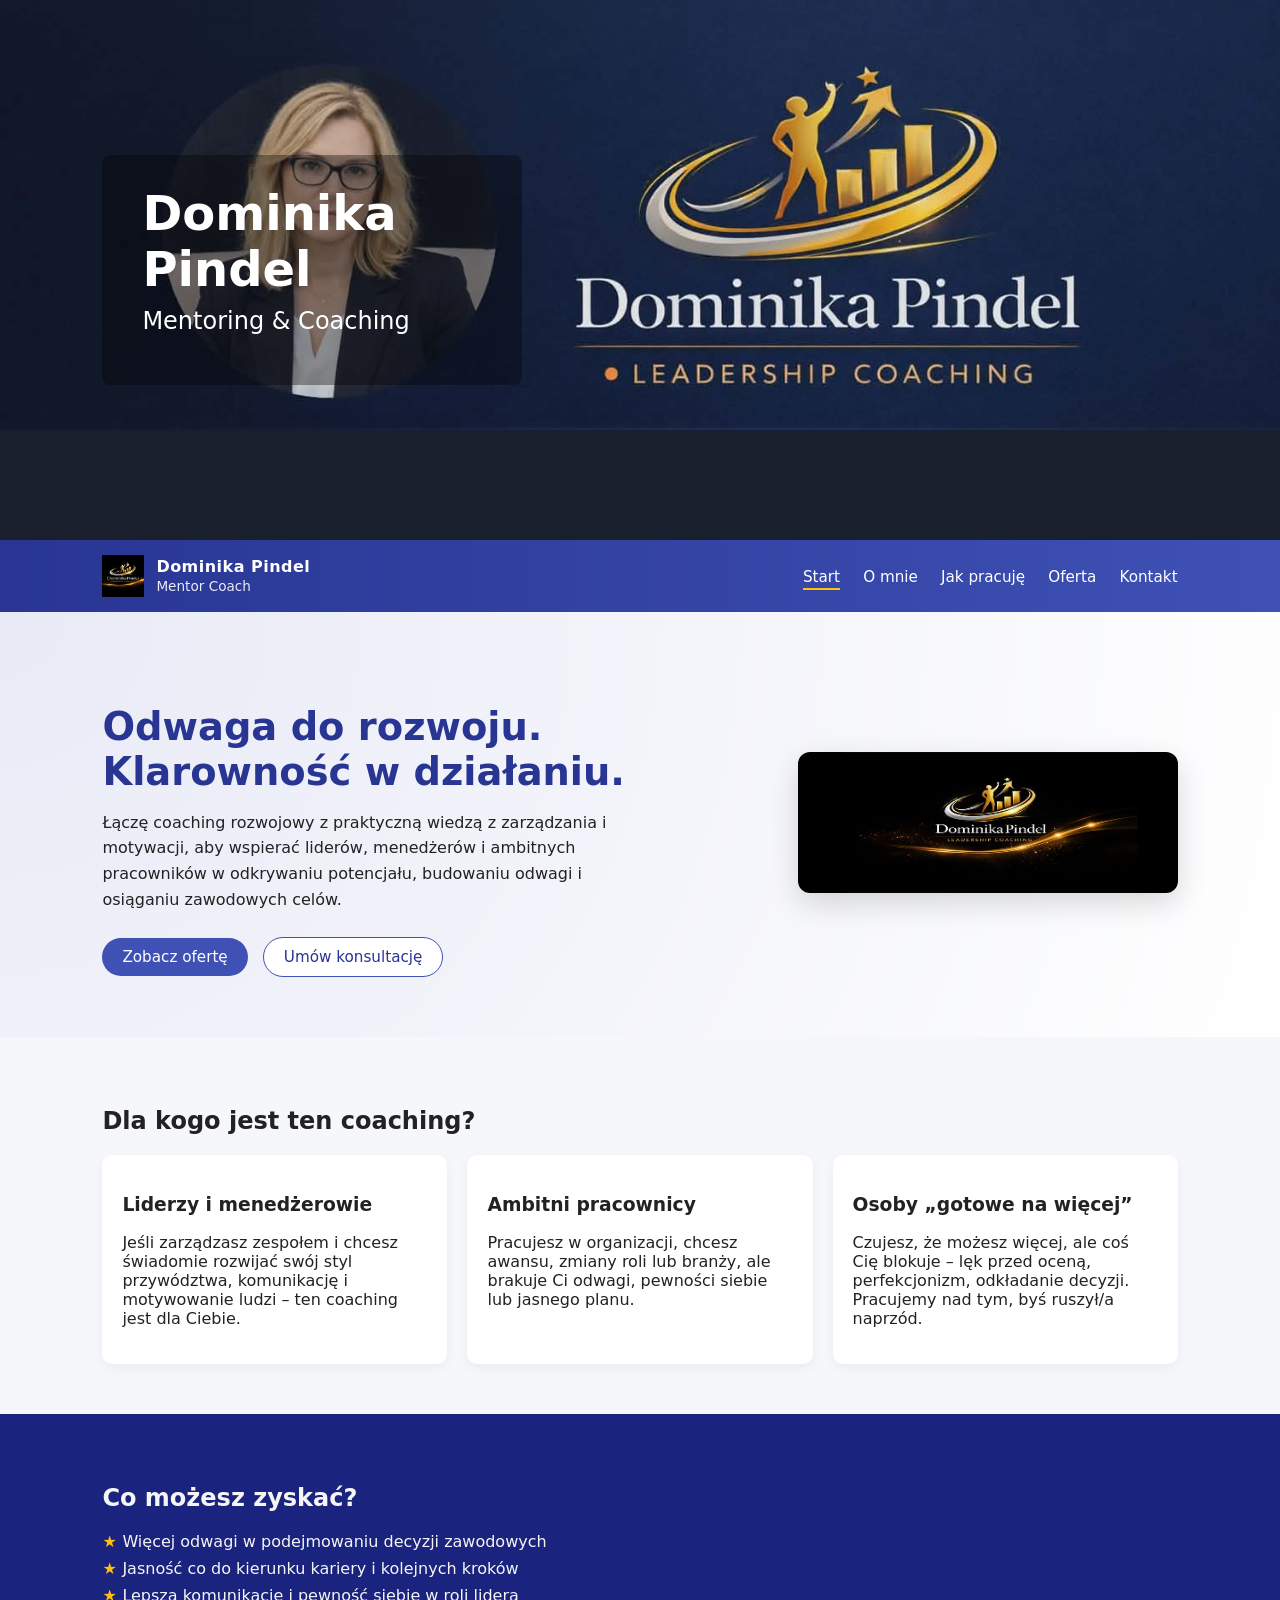
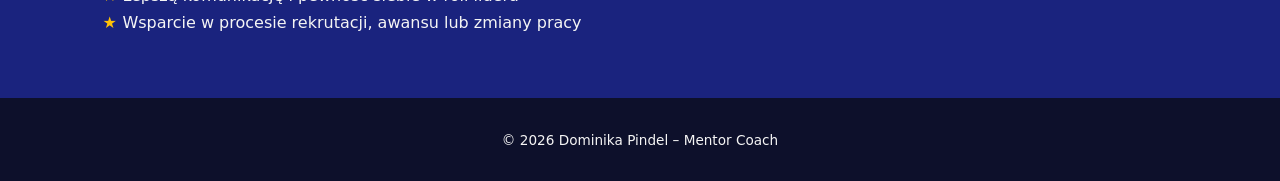
==== commit 13094c94: "Revise index.html structure and content Updated the HTML structure and content of the index page, in" ====
--- a/index.html
+++ b/index.html
@@ -3,7 +3,7 @@
 <head>
     <meta charset="UTF-8">
     <title>Dominika Pindel – Mentor Coach</title>
-    <link rel="stylesheet" href="style.css?v=999">
+    <link rel="stylesheet" href="style.css?v=1005">
 </head>
 
 <body>
@@ -100,3 +100,4 @@
 </body>
 </html>
 
+
--- a/style.css
+++ b/style.css
@@ -23,19 +23,20 @@
 
 /* HERO HEADER */
 .hero-header {
-    background-image: url('img/headerfoto.png');
-    background-size: contain;
-    background-color: #1A1F2E; /* kolor tła */
-    background-position: center top;
-    background-repeat: no-repeat;
-    height: 35vh;
-    display: flex;
-    align-items: center;
-    justify-content: flex-start;
-    padding-left: 8%;
-    color: white;
-    position: relative;
-}
+  background-image: url('img/headerfoto.png');
+  background-size: cover;
+  background-position: top center;   /* NIE obcina góry */
+  background-repeat: no-repeat;
+  background-color: #1A1F2E;
+  height: 60vh;                      /* daje pełne zdjęcie */
+  display: flex;
+  align-items: center;
+  justify-content: flex-start;
+  padding-left: 8%;
+  color: white;
+  position: relative;
+}
+
 
 .hero-overlay {
     background: rgba(0, 0, 0, 0.35);
@@ -270,5 +271,16 @@
         margin-left: 0;
         margin-right: 12px;
     }
-}
-
+
+    .page-content {
+    padding: 40px 8%;
+    }
+
+}
+
+
+
+
+
+
+
